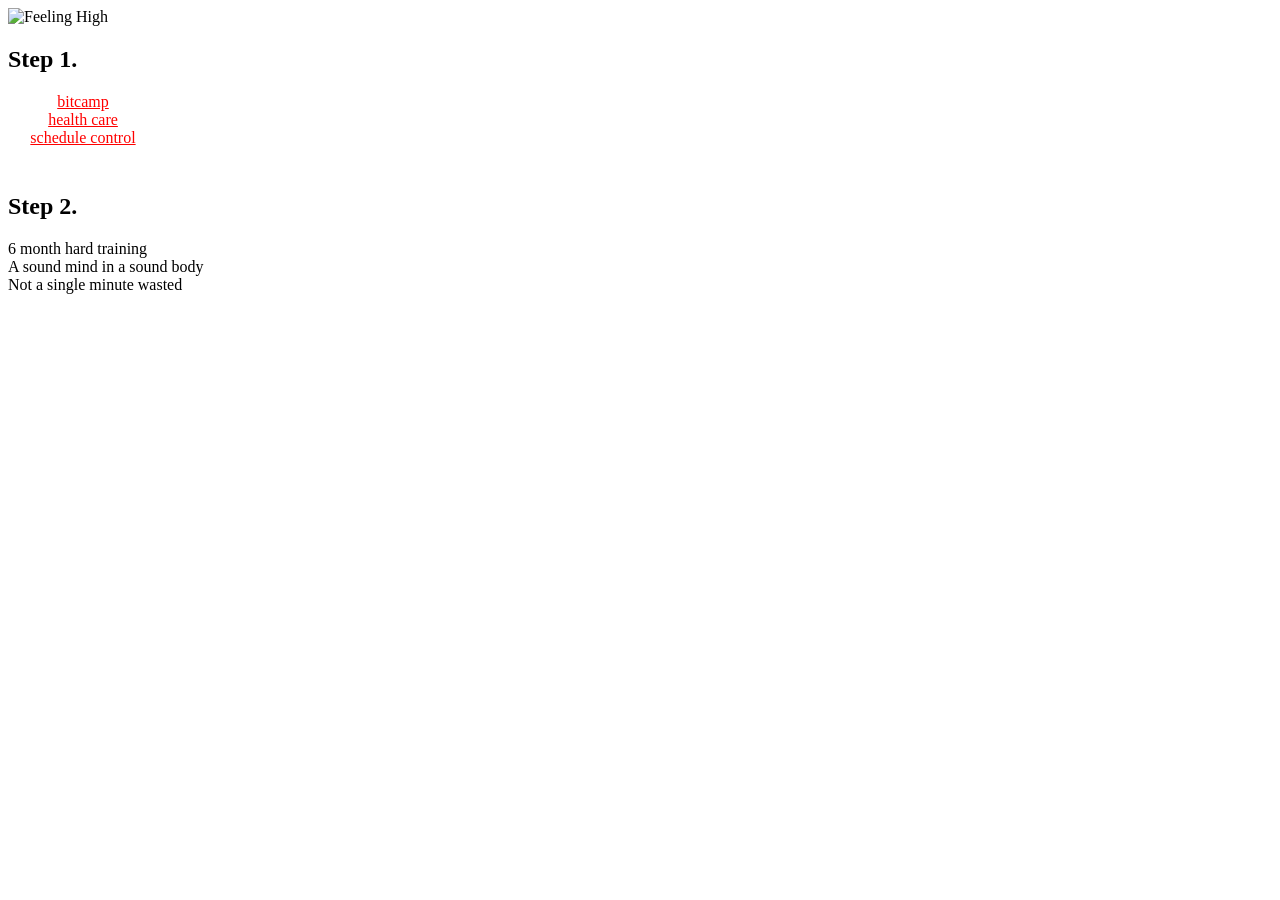
==== index.html @ 683b470f "Rename HTML Practice.html to index.html" ====
<!DOCTYPE html>
<html lang="ko">
<head>
    <meta charset="UTF-8">
    <meta http-equiv="X-UA-Compatible" content="IE=edge">
    
    <title>Letsgojonny~!!</title>
</head>


<style>
    .box1{
        box-shadow:5px; 
        
        color:red;
        text-decoration-line:underline;
        text-align: center; text-shadow:50px;
        width: 150px;
        height: 80px;
    }
</style>



<body>

    <img src="jonny.jpg" alt="Feeling High" width="300">
    <h2>Step 1.</h2>
    <div class="box1">
            bitcamp <br>
            health care<br>
            schedule control
    </div>
    
    <h2>Step 2.</h2>
    <p>6 month hard training<br>
        A sound mind in a sound body<br>
        Not a single minute wasted<p>
</body>     
</html>
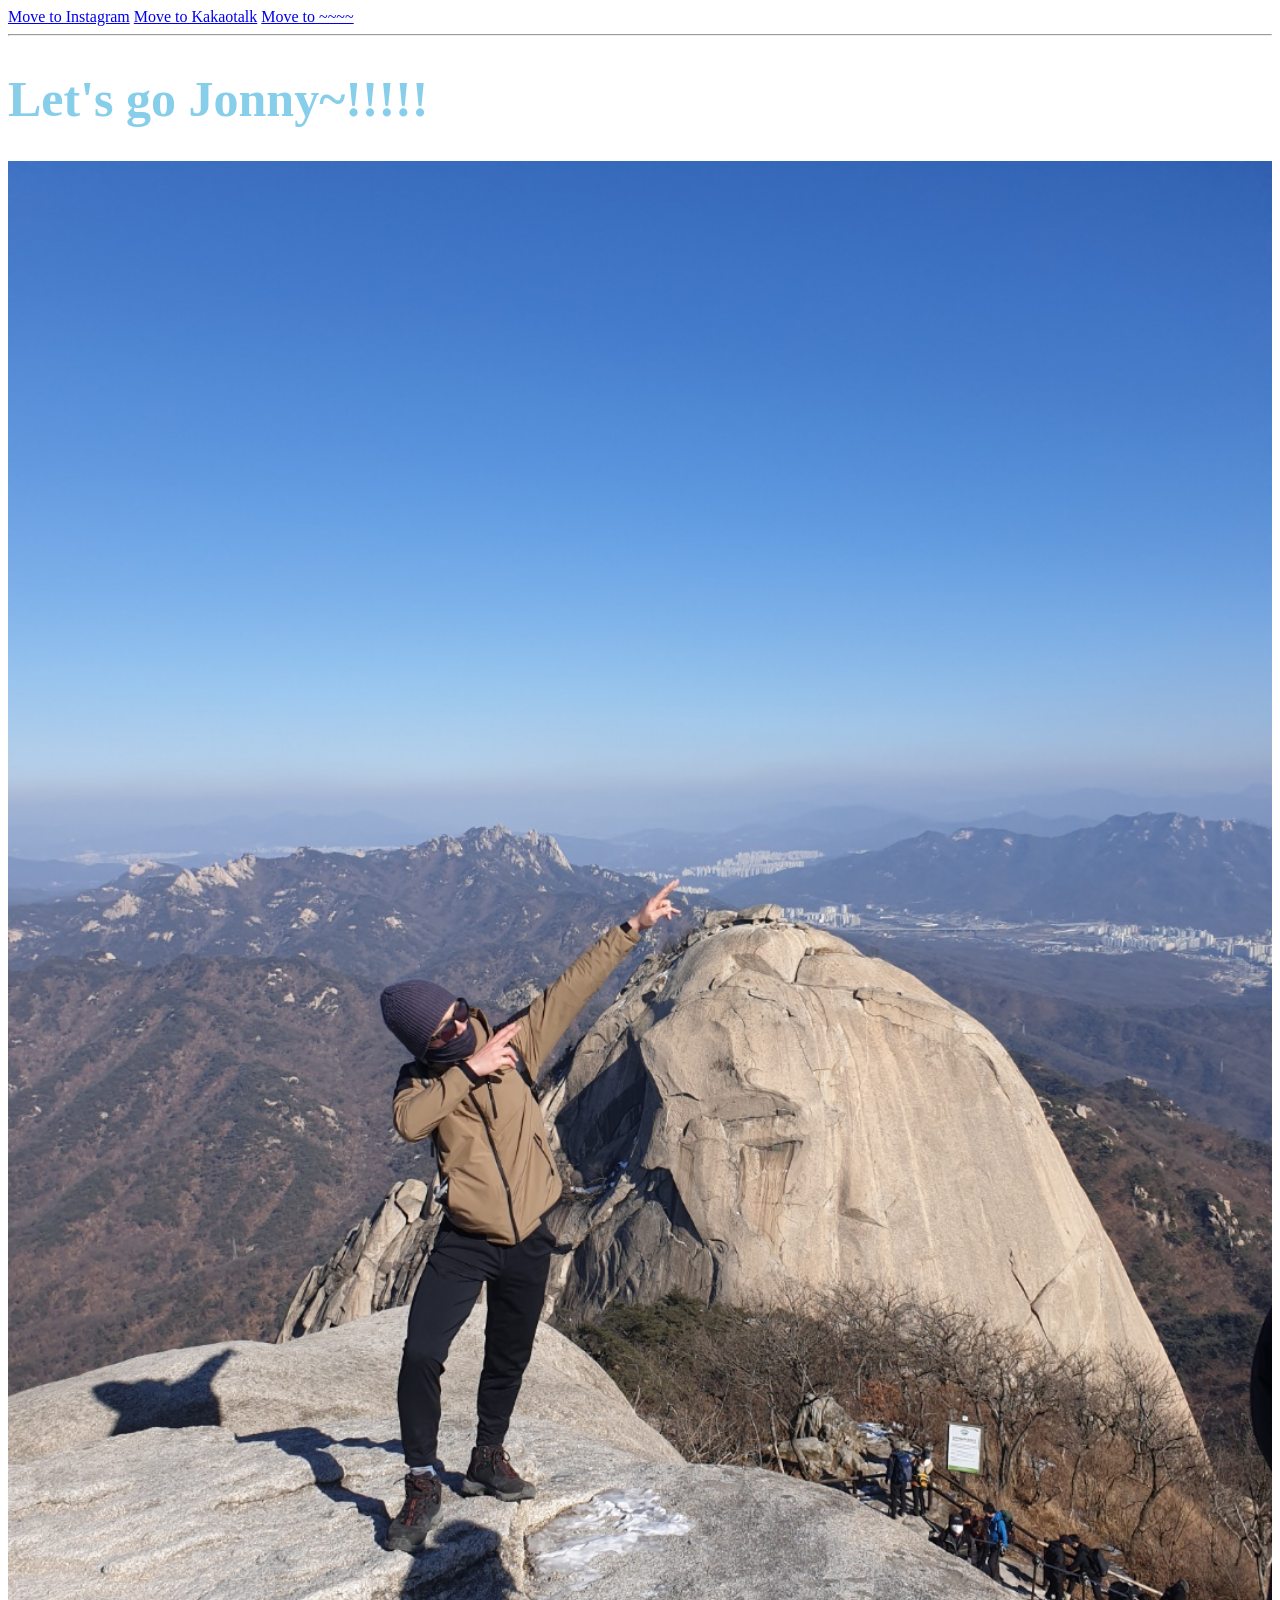
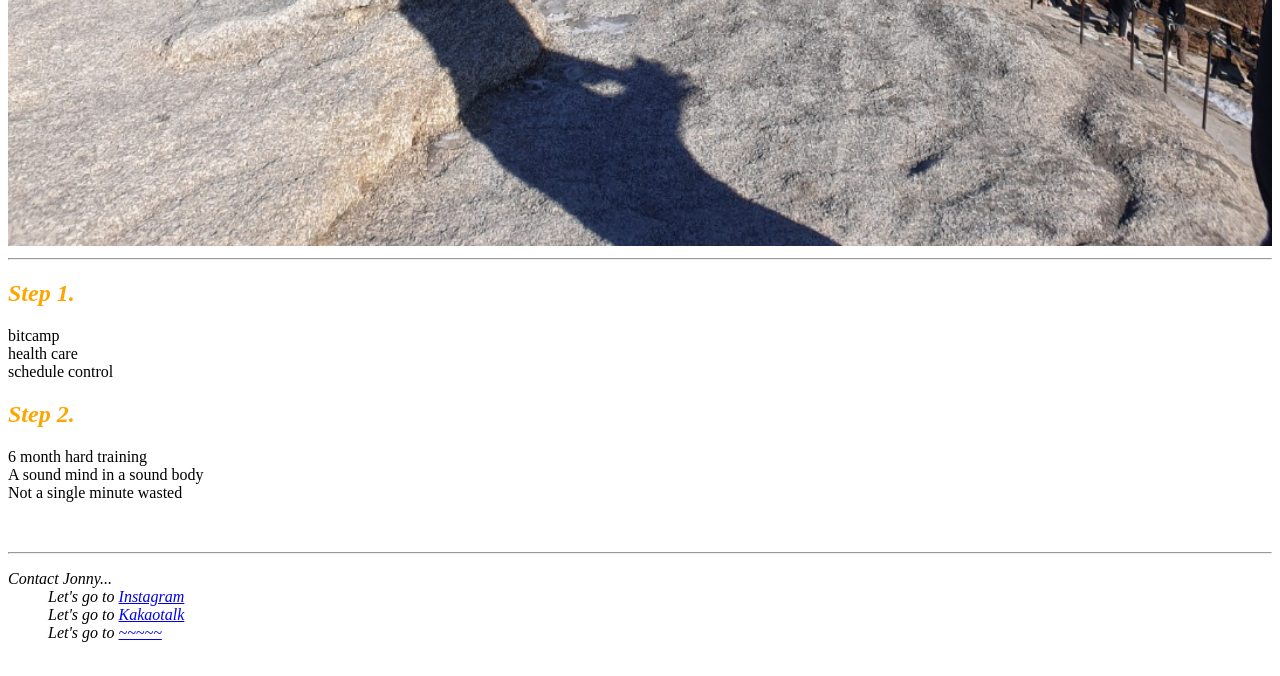
==== commit 9ccea8c9: "applying practice" ====
--- a/index.html
+++ b/index.html
@@ -1,14 +1,30 @@
 <!DOCTYPE html>
-<html lang="ko">
+<html lang="en">
 <head>
     <meta charset="UTF-8">
     <meta http-equiv="X-UA-Compatible" content="IE=edge">
     
     <title>Letsgojonny~!!</title>
+
+    
+
 </head>
 
 
 <style>
+
+    h1 {
+        color: skyblue;
+        font-size: 50px;
+    }
+
+    h2 {
+        color: orange;
+    }
+        
+    
+
+
     .box1{
         box-shadow:5px; 
         
@@ -20,21 +36,51 @@
     }
 </style>
 
+<a href="#Instagram"> Move to Instagram</a>
+<a href="#Kakaotalk"> Move to Kakaotalk</a>
+<a href="#~~~~"> Move to ~~~~ </a>
+<hr/>
+
+
+
+<h1>Let's go Jonny~!!!!!</h1>
+
+<img src="jonny.jpg" alt="Feeling High" width=100%>
+
+<body>
+    <hr>
+  
+    <h2><i>Step 1.</i></h2>
+        bitcamp <br>
+        health care<br>
+        schedule control
+    </div>
+    
+    <h2><i>Step 2.</i></h2>
+    <p>6 month hard training<br>
+        A sound mind in a sound body<br>
+        Not a single minute wasted<p>
+</body>     
+
+
+
 
 
 <body>
 
-    <img src="jonny.jpg" alt="Feeling High" width="300">
-    <h2>Step 1.</h2>
-    <div class="box1">
-            bitcamp <br>
-            health care<br>
-            schedule control
-    </div>
+    <!--sns 링크주소 넣기-->
+    <br>
+    <hr>
     
-    <h2>Step 2.</h2>
-    <p>6 month hard training<br>
-        A sound mind in a sound body<br>
-        Not a single minute wasted<p>
-</body>     
-</html>
+    <dl>
+        <dt><i>Contact Jonny...</i></dt>
+        <dd><i>Let's go to <a id="Instagram" href="https://"> Instagram</a></i></dd>
+        <dd><i>Let's go to <a id="Kakaotalk" href="~~~">Kakaotalk</a></i></dd>         
+        <dd><i>Let's go to <a id="~~~" href="~~~">~~~~~</a></i></dd>
+        <br>
+    </dl>
+
+</body>
+
+
+</html>
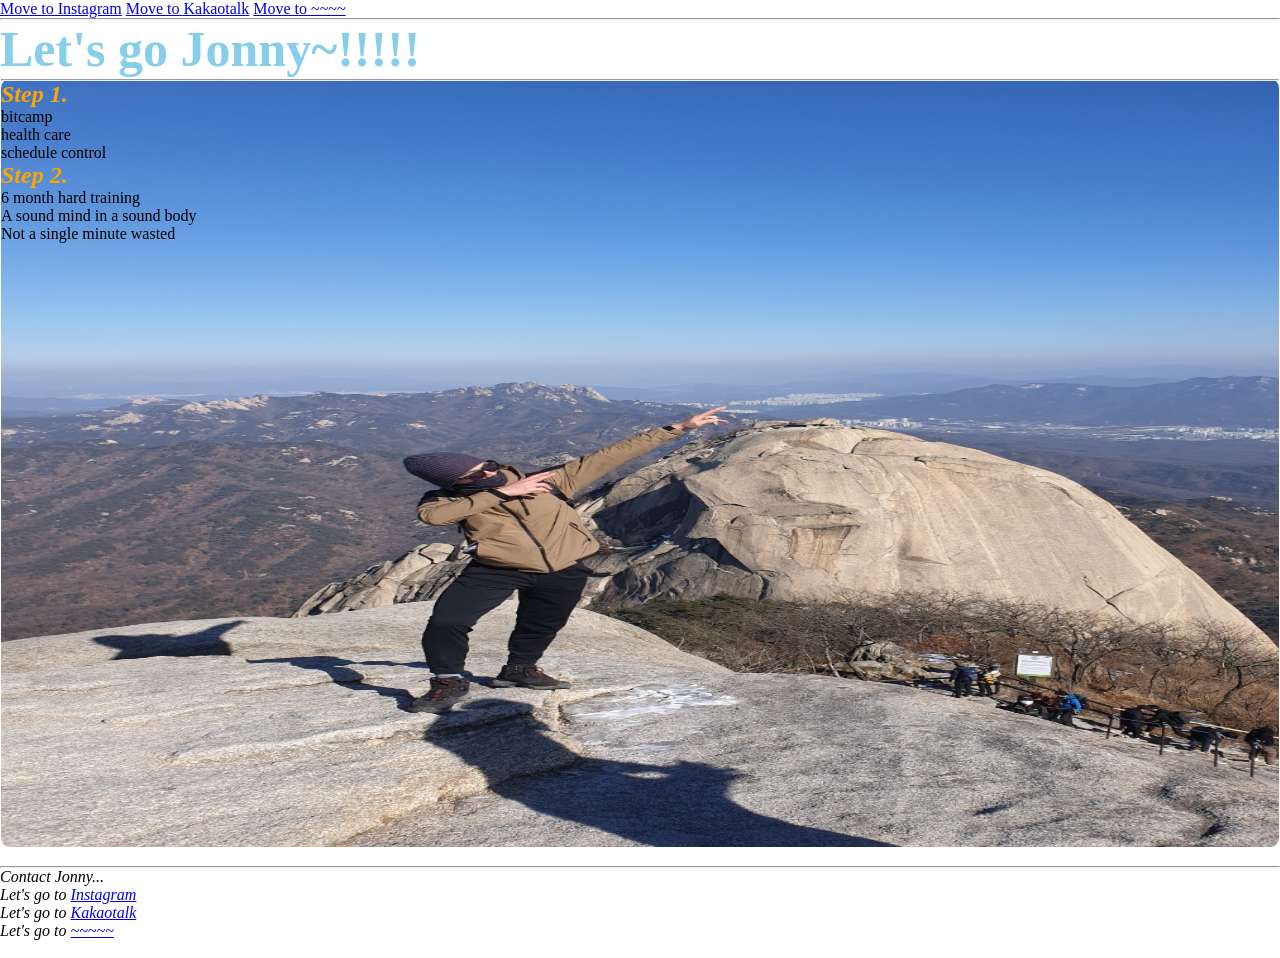
==== commit ee72c0cf: "Jonny webpage" ====
--- a/index.html
+++ b/index.html
@@ -1,86 +1,56 @@
 <!DOCTYPE html>
 <html lang="en">
+
 <head>
-    <meta charset="UTF-8">
-    <meta http-equiv="X-UA-Compatible" content="IE=edge">
-    
-    <title>Letsgojonny~!!</title>
+  <meta charset="UTF-8">
+  <meta http-equiv="X-UA-Compatible" content="IE=edge">
+  <link rel="stylesheet" type="text/css" href="css/css.css">
 
-    
-
+  <title>Let's go Jonny~!!</title>
 </head>
-
-
 <style>
-
-    h1 {
-        color: skyblue;
-        font-size: 50px;
-    }
-
-    h2 {
-        color: orange;
-    }
-        
-    
-
-
-    .box1{
-        box-shadow:5px; 
-        
-        color:red;
-        text-decoration-line:underline;
-        text-align: center; text-shadow:50px;
-        width: 150px;
-        height: 80px;
-    }
+  
 </style>
 
 <a href="#Instagram"> Move to Instagram</a>
 <a href="#Kakaotalk"> Move to Kakaotalk</a>
 <a href="#~~~~"> Move to ~~~~ </a>
 <hr/>
-
-
-
 <h1>Let's go Jonny~!!!!!</h1>
-
-<img src="jonny.jpg" alt="Feeling High" width=100%>
+<!-- <img src="jonny.jpg" alt="Feeling High" width=100%> -->
 
 <body>
-    <hr>
-  
-    <h2><i>Step 1.</i></h2>
-        bitcamp <br>
-        health care<br>
-        schedule control
-    </div>
-    
-    <h2><i>Step 2.</i></h2>
-    <p>6 month hard training<br>
-        A sound mind in a sound body<br>
-        Not a single minute wasted<p>
-</body>     
+  <div class="background" style="background-image: url(jonny.jpg)">
 
+  <hr>
+  <h2><i>Step 1.</i></h2>
+  bitcamp <br>
+  health care<br>
+  schedule control
 
+  <h2><i>Step 2.</i></h2>
+  <p>6 month hard training<br>
+    A sound mind in a sound body<br>
+    Not a single minute wasted
+  <p>
 
+  </div>
 
+</body>
 
 <body>
 
-    <!--sns 링크주소 넣기-->
+  <br>
+  <hr>
+
+  <dl>
+    <dt><i>Contact Jonny...</i></dt>
+    <dd><i>Let's go to <a id="Instagram" href="https://"> Instagram</a></i></dd>
+    <dd><i>Let's go to <a id="Kakaotalk" href="~~~">Kakaotalk</a></i></dd>
+    <dd><i>Let's go to <a id="~~~" href="~~~">~~~~~</a></i></dd>
     <br>
-    <hr>
-    
-    <dl>
-        <dt><i>Contact Jonny...</i></dt>
-        <dd><i>Let's go to <a id="Instagram" href="https://"> Instagram</a></i></dd>
-        <dd><i>Let's go to <a id="Kakaotalk" href="~~~">Kakaotalk</a></i></dd>         
-        <dd><i>Let's go to <a id="~~~" href="~~~">~~~~~</a></i></dd>
-        <br>
-    </dl>
+  </dl>
 
 </body>
 
-
 </html>
--- a/css/css.css
+++ b/css/css.css
@@ -0,0 +1,280 @@
+*{
+   margin: 0;
+   padding: 0;
+}
+
+body {
+
+}
+
+h1 {
+   color: skyblue;
+   font-size: 50px;
+ }
+
+ h2 {
+   color: orange;
+ }
+
+ .box1 {
+   box-shadow: 5px;
+
+   color: red;
+   text-decoration-line: underline;
+   text-align: center;
+   text-shadow: 50px;
+   width: 150px;
+   height: 80px;
+ }
+
+.background {
+   min-width: 866px;
+   min-height: 768px;
+   margin-left: auto;
+   margin-right: auto;  
+   background-repeat: no-repeat;
+   background-size: 1366px 768px;
+   border-radius: 10px;
+   border: 1px solid white;
+   transition: 0.4s;
+}
+
+.title {
+   display: inline-block;
+   width: 525px;
+   height: 45px;
+   margin-top: 20px;
+   margin-left: 20px;
+   font-weight: bold;
+   color: black;
+   background-color: white;
+   border-radius: 9px;
+   opacity: 0.7;
+}
+
+.title-text {
+   display: inline-block;
+   font-size: 33px;
+   width: 525px;
+   height: 45px;
+   font-family: 'Jua', sans-serif;
+   text-align: center;
+}
+
+#taxi {
+   width: 102px;
+   height: 40px;
+   display: inline-block;
+   margin-left: 390px;
+   margin-top: 20px;
+   background-color:  #989494;
+   border: 2px solid rgb(110, 109, 109);
+}
+
+#taxi:hover {
+   background-color: rgb(94, 94, 94);
+}
+
+.btns {
+   margin-top: 20px;
+   width: 300px;
+   height: 50px;
+   float: right;
+}
+
+.btn {
+   filter: drop-shadow(10px 10px 10px red);
+}
+
+.btn:active {
+   filter: drop-shadow(10px 10px 10px yellow);
+}
+
+.btns .bb1 {
+   width: 80px;
+   height: 40px;
+   border: 2px solid rgb(110, 109, 109);
+   background-color: #989494;
+   opacity: 0.8;
+   color: rgb(241, 236, 236);
+   filter: drop-shadow(10px 10px 10px blue);
+
+
+   margin-bottom: 10px;
+   transition-property: width, background-color;
+   transition-duration: 0.1s, 0.1s;
+   
+ }
+
+ .btns .bb1:hover {
+   width: 120px;
+   background-color: rgb(106, 106, 113);
+   
+ }
+
+#h-table0 {
+   width: 680px;
+   height: 528px;
+   margin-left: auto;
+   margin-right: auto;
+   margin-top: 50px;
+}
+
+ul {
+   display: inline-block;
+}
+
+ul li {
+   list-style: none;
+   text-align: center;
+   width: 300px;
+   height: 40px;
+   background-color: whitesmoke;
+   border-radius: 8px;
+   opacity: 1;
+   margin-bottom: 4px;
+   
+}
+
+.man {
+   font-family: 'Nanum Gothic Coding', monospace;
+}
+
+ul li .time {
+   display: inline-block;
+   float: left;
+   width: 80px;
+   height: 39px;
+   font-size: 28px;
+   font-weight: bold;
+   text-align: center;
+   margin-left: 4px;
+}
+
+ul li .man {
+   display: inline-block;
+   float: right;
+   width: 210px;
+   height: 39px;
+   font-size: 24px;
+   text-align: center;
+}
+
+
+/* 이 밑으로는 택시 알림 스타일 */
+
+.poppop {
+   background-color: white;
+   position: absolute;
+   width: 653px;
+   height: 700px;
+   top: 10px;
+   left: -72px;
+   margin-left: auto;
+   margin-right: auto;
+   border-radius: 25px;
+   opacity: 0.6;
+ }
+ 
+ .popup {
+   position: absolute;
+   width: 555px;
+   height: 600px;
+   top: 10px;
+   left: -72px;
+   margin-left: auto;
+   margin-right: auto;
+ }
+ 
+ .hide {
+   display: none;
+   transition: 1s;
+ }
+ 
+ .hyhy {
+   width: 652px;
+   height: 700px;
+   margin-left: auto;
+   margin-right: auto;
+   border-radius: 25px;
+   position: relative;
+ }
+ 
+ .taxibox {
+   background-color: white;
+   border-radius: 25px;
+   display: inline-block;
+   margin: 10px;
+   width: 303px;
+   height: 303px;
+   position: relative;
+   box-shadow: 10px 10px 15px#c3c3c3;
+ }
+ 
+ .taxibg {
+   position: absolute;
+   left: 95px;
+   top: 100px;
+   width: 110px;
+   height: 110px;
+   background-color: rgb(225, 227, 228);
+   border-radius: 50%;
+   box-shadow: 3px 3px 3px#c3c3c3;
+   border: 3px solid gray;
+ }
+ 
+ .taxi {
+   width: 80px;
+   position: absolute;
+   left: 110px;
+   top: 117px;
+ }
+
+ .city {
+   position: absolute;
+   top: 10px;
+   left: 10px;
+   width: 282px;
+   height: 60px;
+   font-size: 35px;
+   font-weight: bold;
+ 
+   text-align: center;
+   border-bottom: 2px dashed rgb(219, 218, 218);
+ }
+
+ .close {
+   display: inline-block;
+   width: 630px;
+   height: 40px;
+   font-size: 25px;
+   background-color: rgb(86, 106, 126);
+   color: white;
+   border-radius: 9px;
+   text-align: center;
+   position: absolute;
+   left: 10px;
+   bottom: 10px;
+   box-shadow: 5px 5px 5px#c3c3c3;
+ }
+
+ #close.btn:hover {
+   background-color: rgb(76, 88, 100);
+ }
+
+ #myModal:hover {
+   cursor: pointer;
+ }
+
+ .taxiCnt {
+   position: absolute;
+ 
+   border-radius: 20px;
+   width: 282px;
+   bottom: 10px;
+   left: 10px;
+   font-size: 34px;
+   font-weight: bold;
+   color: rgb(117, 117, 172);
+   text-align: center;
+ }
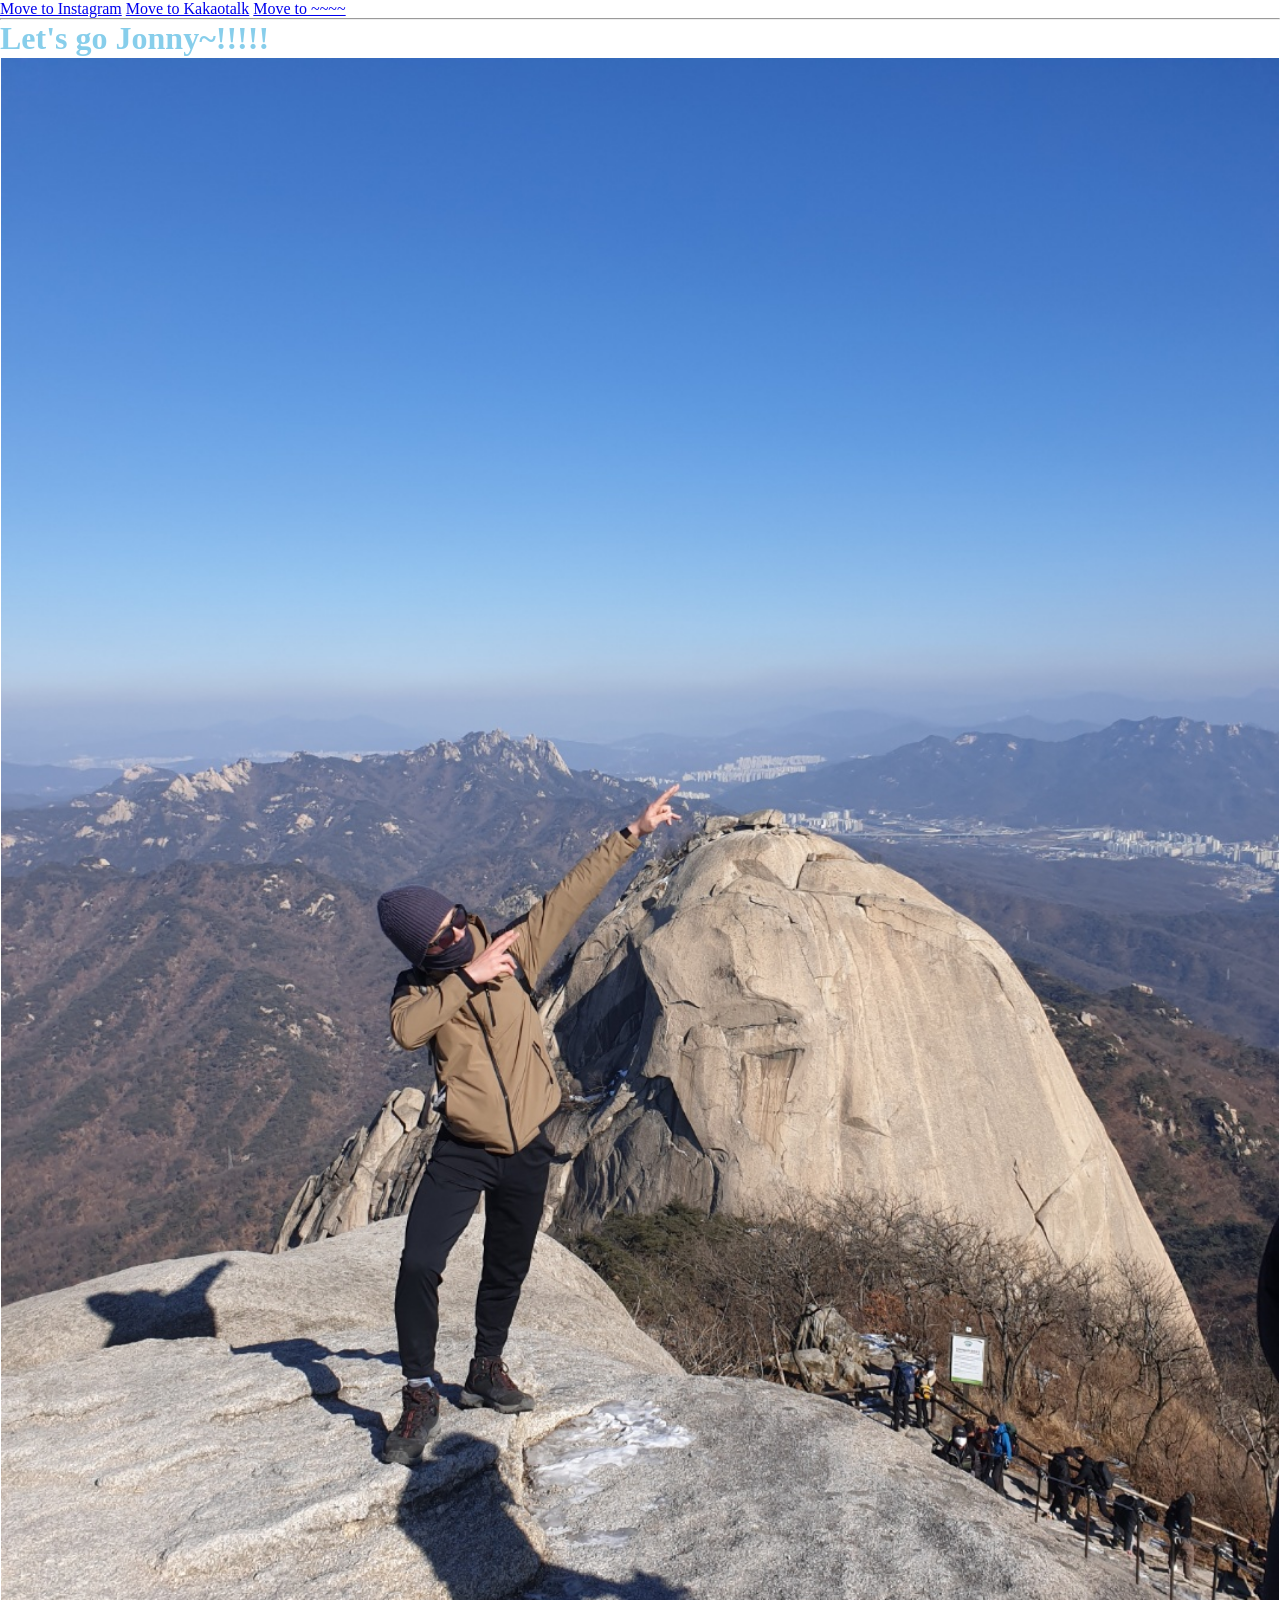
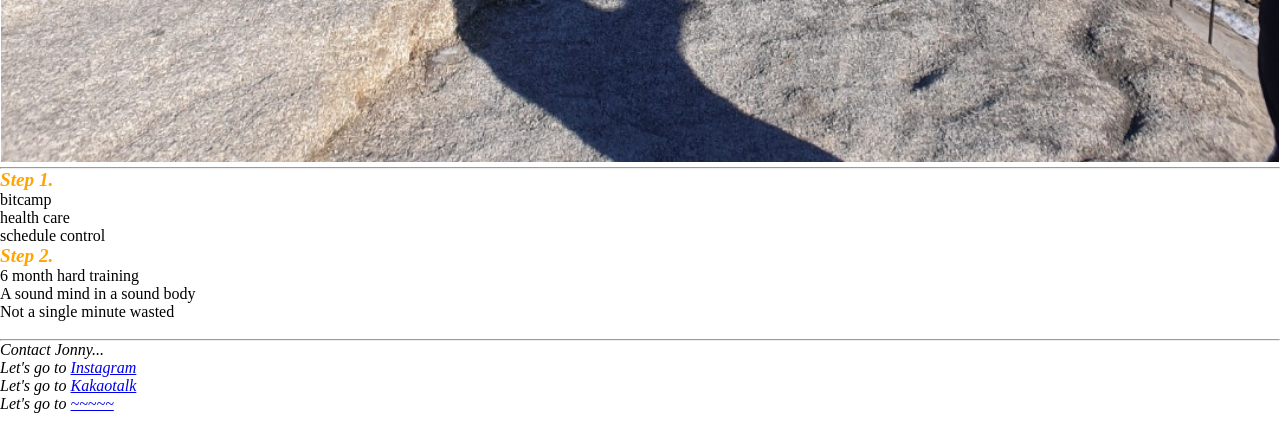
==== commit 895a8801: "webpage" ====
--- a/index.html
+++ b/index.html
@@ -9,36 +9,35 @@
   <title>Let's go Jonny~!!</title>
 </head>
 <style>
-  
+
 </style>
 
 <a href="#Instagram"> Move to Instagram</a>
 <a href="#Kakaotalk"> Move to Kakaotalk</a>
-<a href="#~~~~"> Move to ~~~~ </a>
-<hr/>
-<h1>Let's go Jonny~!!!!!</h1>
-<!-- <img src="jonny.jpg" alt="Feeling High" width=100%> -->
+<a href="#~~~"> Move to ~~~~ </a>
+<hr />
 
 <body>
-  <div class="background" style="background-image: url(jonny.jpg)">
+  <h1>Let's go Jonny~!!!!!</h1>
+  <div id="background">
+    <img src="jonny.jpg" width=100%>
+  </div>
+  <!-- <div id="background" style="background-image: url(jonny.jpg)">asdasd</div> -->
 
-  <hr>
-  <h2><i>Step 1.</i></h2>
-  bitcamp <br>
-  health care<br>
-  schedule control
+  <div>
+    <hr>
+    <h2><i>Step 1.</i></h2>
+    bitcamp <br>
+    health care<br>
+    schedule control
 
-  <h2><i>Step 2.</i></h2>
-  <p>6 month hard training<br>
-    A sound mind in a sound body<br>
-    Not a single minute wasted
-  <p>
+    <h2><i>Step 2.</i></h2>
+    <p>6 month hard training<br>
+      A sound mind in a sound body<br>
+      Not a single minute wasted
+    <p>
 
   </div>
-
-</body>
-
-<body>
 
   <br>
   <hr>
--- a/css/css.css
+++ b/css/css.css
@@ -1,280 +1,36 @@
-*{
+* {
    margin: 0;
    padding: 0;
 }
 
 body {
+   font-size: 1em;
+
 
 }
 
-h1 {
+body > h1 {
    color: skyblue;
-   font-size: 50px;
- }
-
- h2 {
-   color: orange;
- }
-
- .box1 {
-   box-shadow: 5px;
-
-   color: red;
-   text-decoration-line: underline;
-   text-align: center;
-   text-shadow: 50px;
-   width: 150px;
-   height: 80px;
- }
-
-.background {
-   min-width: 866px;
-   min-height: 768px;
-   margin-left: auto;
-   margin-right: auto;  
-   background-repeat: no-repeat;
-   background-size: 1366px 768px;
-   border-radius: 10px;
-   border: 1px solid white;
-   transition: 0.4s;
+   font-size: 2em;
 }
 
-.title {
-   display: inline-block;
-   width: 525px;
-   height: 45px;
-   margin-top: 20px;
-   margin-left: 20px;
-   font-weight: bold;
-   color: black;
-   background-color: white;
-   border-radius: 9px;
-   opacity: 0.7;
-}
-
-.title-text {
-   display: inline-block;
-   font-size: 33px;
-   width: 525px;
-   height: 45px;
-   font-family: 'Jua', sans-serif;
-   text-align: center;
-}
-
-#taxi {
-   width: 102px;
-   height: 40px;
-   display: inline-block;
-   margin-left: 390px;
-   margin-top: 20px;
-   background-color:  #989494;
-   border: 2px solid rgb(110, 109, 109);
-}
-
-#taxi:hover {
-   background-color: rgb(94, 94, 94);
-}
-
-.btns {
-   margin-top: 20px;
-   width: 300px;
-   height: 50px;
-   float: right;
-}
-
-.btn {
-   filter: drop-shadow(10px 10px 10px red);
-}
-
-.btn:active {
-   filter: drop-shadow(10px 10px 10px yellow);
-}
-
-.btns .bb1 {
-   width: 80px;
-   height: 40px;
-   border: 2px solid rgb(110, 109, 109);
-   background-color: #989494;
-   opacity: 0.8;
-   color: rgb(241, 236, 236);
-   filter: drop-shadow(10px 10px 10px blue);
-
-
-   margin-bottom: 10px;
-   transition-property: width, background-color;
-   transition-duration: 0.1s, 0.1s;
-   
- }
-
- .btns .bb1:hover {
-   width: 120px;
-   background-color: rgb(106, 106, 113);
-   
- }
-
-#h-table0 {
-   width: 680px;
-   height: 528px;
-   margin-left: auto;
-   margin-right: auto;
-   margin-top: 50px;
-}
-
-ul {
-   display: inline-block;
-}
-
-ul li {
-   list-style: none;
-   text-align: center;
-   width: 300px;
-   height: 40px;
-   background-color: whitesmoke;
-   border-radius: 8px;
-   opacity: 1;
-   margin-bottom: 4px;
-   
-}
-
-.man {
-   font-family: 'Nanum Gothic Coding', monospace;
-}
-
-ul li .time {
-   display: inline-block;
-   float: left;
-   width: 80px;
-   height: 39px;
-   font-size: 28px;
-   font-weight: bold;
-   text-align: center;
-   margin-left: 4px;
-}
-
-ul li .man {
-   display: inline-block;
-   float: right;
-   width: 210px;
-   height: 39px;
-   font-size: 24px;
-   text-align: center;
+h2 {
+   font-size: 1.2em;
+   color: orange;
 }
 
 
-/* 이 밑으로는 택시 알림 스타일 */
-
-.poppop {
-   background-color: white;
-   position: absolute;
-   width: 653px;
-   height: 700px;
-   top: 10px;
-   left: -72px;
+#background {
+   /* min-width: 80%; */
+   /* min-height: 100%; */
+   /* display: inline-block; */
+   /* position: relative; */
    margin-left: auto;
    margin-right: auto;
-   border-radius: 25px;
-   opacity: 0.6;
- }
- 
- .popup {
-   position: absolute;
-   width: 555px;
-   height: 600px;
-   top: 10px;
-   left: -72px;
-   margin-left: auto;
-   margin-right: auto;
- }
- 
- .hide {
-   display: none;
-   transition: 1s;
- }
- 
- .hyhy {
-   width: 652px;
-   height: 700px;
-   margin-left: auto;
-   margin-right: auto;
-   border-radius: 25px;
-   position: relative;
- }
- 
- .taxibox {
-   background-color: white;
-   border-radius: 25px;
-   display: inline-block;
-   margin: 10px;
-   width: 303px;
-   height: 303px;
-   position: relative;
-   box-shadow: 10px 10px 15px#c3c3c3;
- }
- 
- .taxibg {
-   position: absolute;
-   left: 95px;
-   top: 100px;
-   width: 110px;
-   height: 110px;
-   background-color: rgb(225, 227, 228);
-   border-radius: 50%;
-   box-shadow: 3px 3px 3px#c3c3c3;
-   border: 3px solid gray;
- }
- 
- .taxi {
-   width: 80px;
-   position: absolute;
-   left: 110px;
-   top: 117px;
- }
-
- .city {
-   position: absolute;
-   top: 10px;
-   left: 10px;
-   width: 282px;
-   height: 60px;
-   font-size: 35px;
-   font-weight: bold;
- 
-   text-align: center;
-   border-bottom: 2px dashed rgb(219, 218, 218);
- }
-
- .close {
-   display: inline-block;
-   width: 630px;
-   height: 40px;
-   font-size: 25px;
-   background-color: rgb(86, 106, 126);
-   color: white;
-   border-radius: 9px;
-   text-align: center;
-   position: absolute;
-   left: 10px;
-   bottom: 10px;
-   box-shadow: 5px 5px 5px#c3c3c3;
- }
-
- #close.btn:hover {
-   background-color: rgb(76, 88, 100);
- }
-
- #myModal:hover {
-   cursor: pointer;
- }
-
- .taxiCnt {
-   position: absolute;
- 
-   border-radius: 20px;
-   width: 282px;
-   bottom: 10px;
-   left: 10px;
-   font-size: 34px;
-   font-weight: bold;
-   color: rgb(117, 117, 172);
-   text-align: center;
- }+   background-repeat: no-repeat;
+   /* background-size: 800px 1000px; */
+   border-radius: 5px;
+   border: 1px solid white;
+   /* transition: 0.4s; */
+   /* opacity: 0.8; */
+}
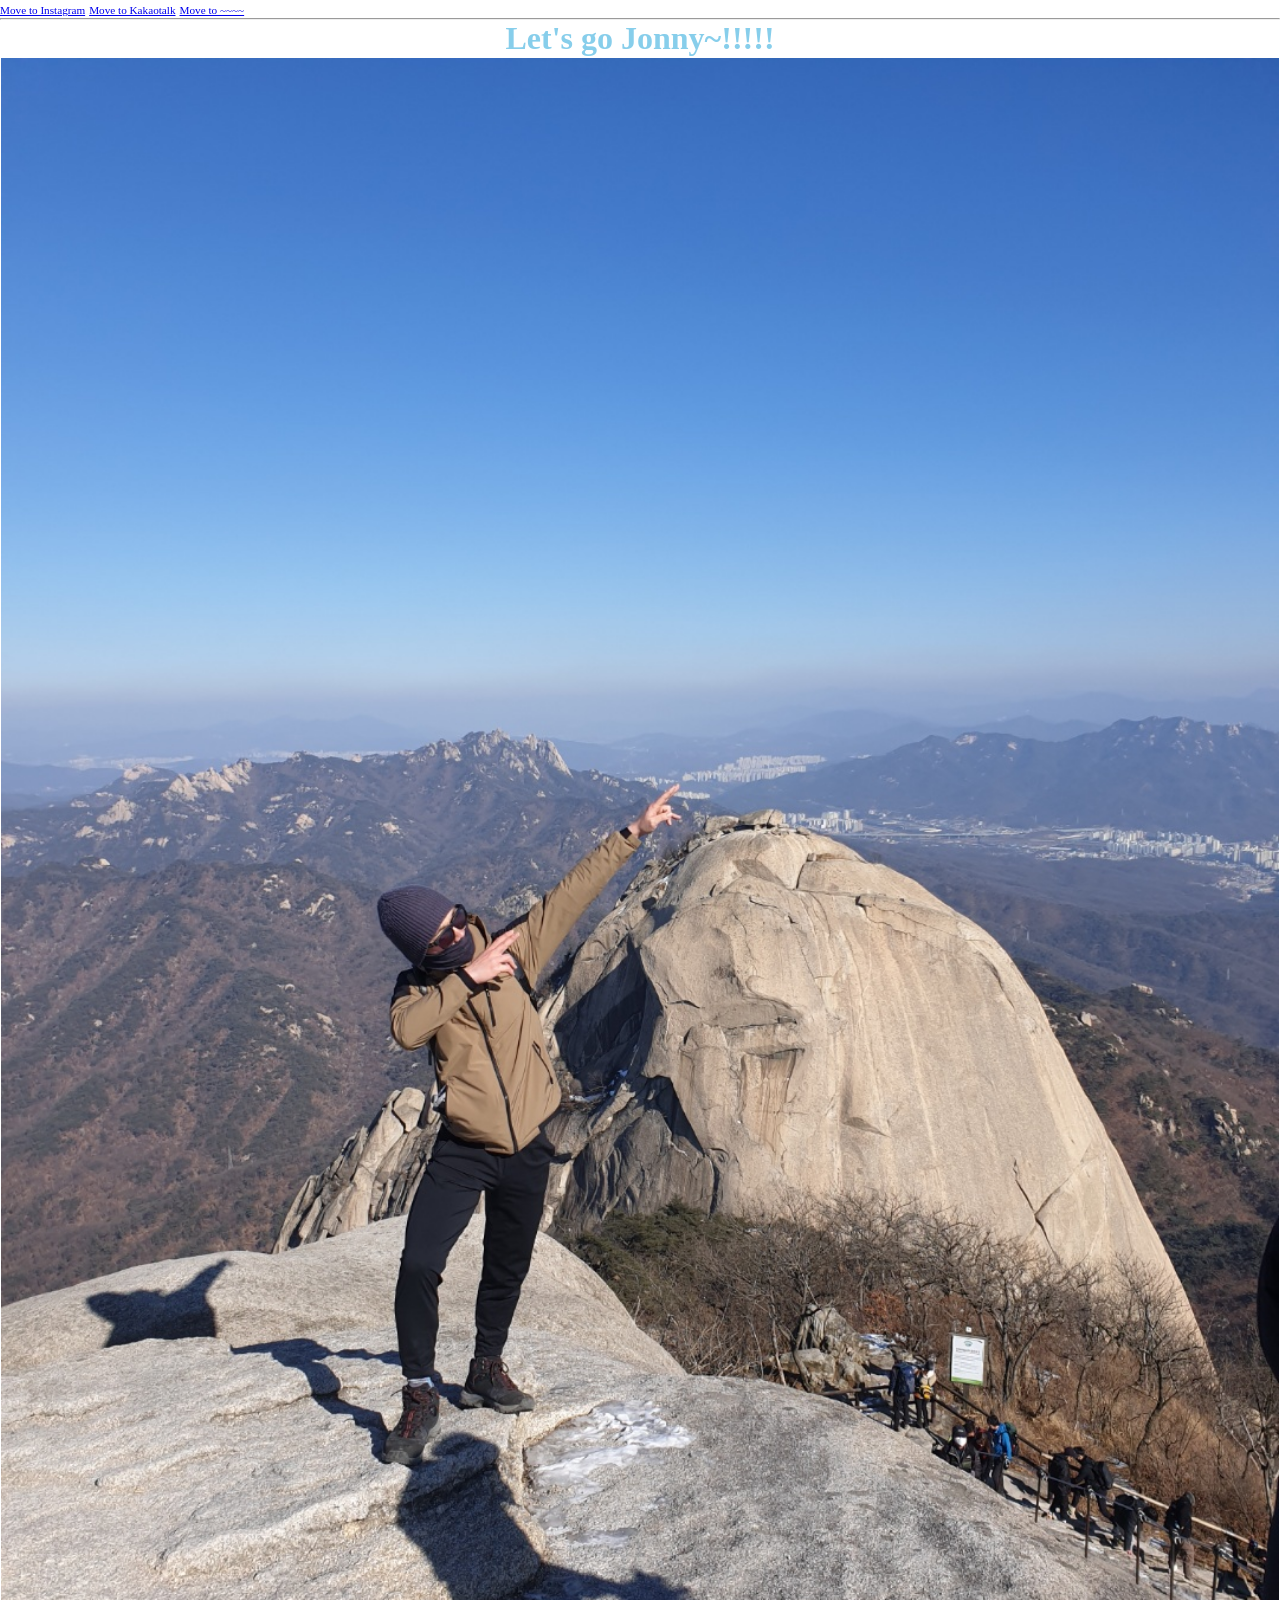
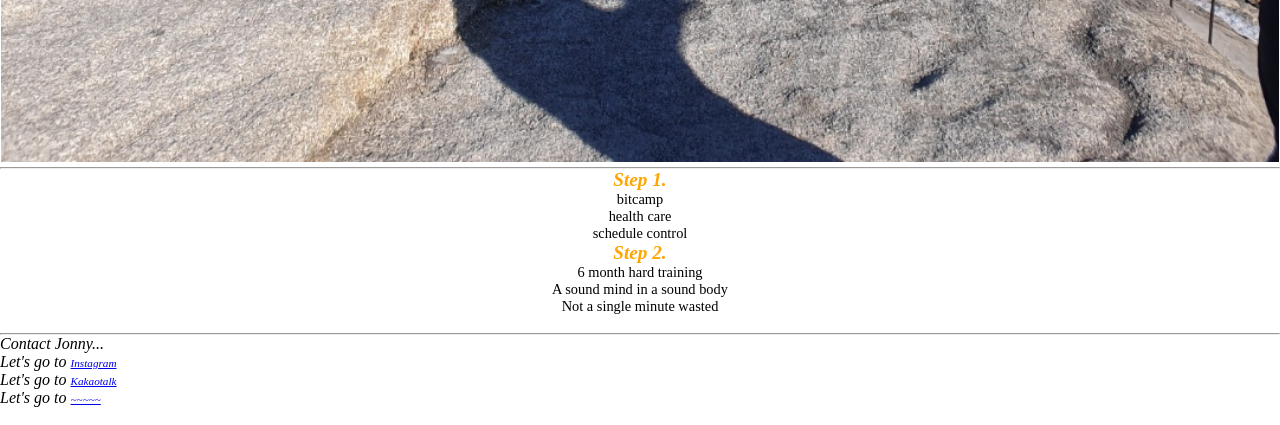
==== commit 86b81414: "web" ====
--- a/index.html
+++ b/index.html
@@ -18,30 +18,31 @@
 <hr />
 
 <body>
-  <h1>Let's go Jonny~!!!!!</h1>
-  <div id="background">
-    <img src="jonny.jpg" width=100%>
+  <div>
+    <h1>Let's go Jonny~!!!!!</h1>
+    <div id="background">
+      <img src="jonny.jpg" width=100%>
+    </div>
+
+    <div>
+      <hr>
+      <h2><i>Step 1.</i></h2>
+      <p>bitcamp <br>
+        health care<br>
+        schedule control
+      </p>
+
+      <h2><i>Step 2.</i></h2>
+      <p>6 month hard training<br>
+        A sound mind in a sound body<br>
+        Not a single minute wasted
+      </p>
+
+    </div>
+
+    <br>
+    <hr>
   </div>
-  <!-- <div id="background" style="background-image: url(jonny.jpg)">asdasd</div> -->
-
-  <div>
-    <hr>
-    <h2><i>Step 1.</i></h2>
-    bitcamp <br>
-    health care<br>
-    schedule control
-
-    <h2><i>Step 2.</i></h2>
-    <p>6 month hard training<br>
-      A sound mind in a sound body<br>
-      Not a single minute wasted
-    <p>
-
-  </div>
-
-  <br>
-  <hr>
-
   <dl>
     <dt><i>Contact Jonny...</i></dt>
     <dd><i>Let's go to <a id="Instagram" href="https://"> Instagram</a></i></dd>
--- a/css/css.css
+++ b/css/css.css
@@ -1,24 +1,34 @@
 * {
    margin: 0;
    padding: 0;
+   /* text-align: center; */
 }
 
 body {
    font-size: 1em;
+}
+
+h1 {
+   color: skyblue;
+   font-size: 2em;
+   text-align: center;
+}
 
 
-}
-
-body > h1 {
-   color: skyblue;
-   font-size: 2em;
-}
 
 h2 {
    font-size: 1.2em;
    color: orange;
+   text-align: center;
 }
 
+p {
+   font-size: 0.9em;
+   text-align: center;
+}
+a {
+   font-size: 0.7em;
+}
 
 #background {
    /* min-width: 80%; */
